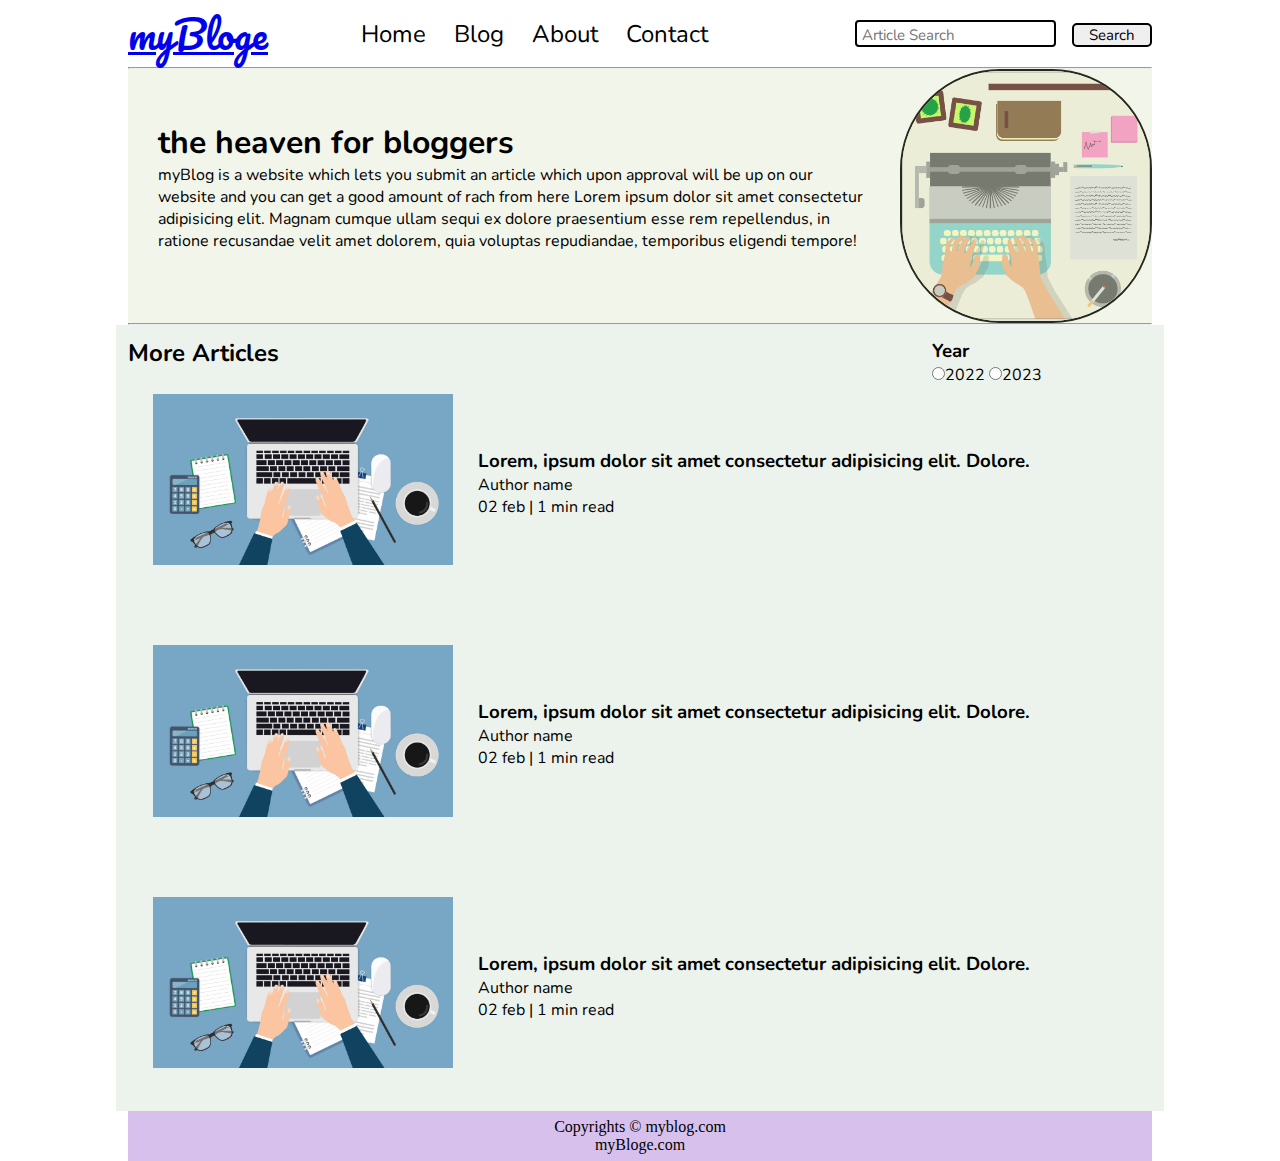
==== index.html @ 3ef9e3e1 "Add files via upload" ====
<!DOCTYPE html>
<html lang="en">
<head>
    <meta charset="UTF-8">
    <meta name="viewport" content="width=device-width, initial-scale=1.0">
    <link rel="stylesheet" href="css/style.css">
    <link rel="stylesheet" href="css/until.css">
    <link rel="stylesheet" href="css/blogpost.css">
    <link rel="stylesheet" href="contact.html">
    <link rel="stylesheet" href="css/mobile.css">
    <title>blog</title>
</head>

<body>
    <nav class="navigation max-width-1 m-auto ">
        <div class="nav-left"> <a href="index.html"><span>myBloge</span></a>
            <ul>
                <li><a href="#">Home</a></li>
                <li><a href="blogpost.html">Blog</a></li>
                <li><a href="about.html">About</a></li>
                <li><a href="contact.html">Contact</a></li>
            </ul>
        </div>
        <div class="nav-right">
            <form action="/search.html" method="get">
            <input class="form-input" type="text" name="query" placeholder="Article Search">
            <button class="button"> Search</button>
        </form>
        </div>
        
    </nav>
    <div class="max-width-1  m-auto"><hr></div>
    <div class="content max-width-1 m-auto">
        <div class="content-left">
            <h1>the heaven for bloggers</h1>
            <p>myBlog is a website which lets you submit an article which upon approval will be up on our website and
                you can get a good amount of rach from here
                Lorem ipsum dolor sit amet consectetur adipisicing elit. Magnam cumque ullam sequi ex dolore praesentium
                esse rem repellendus, in ratione recusandae velit amet dolorem, quia voluptas repudiandae, temporibus
                eligendi tempore!
            </p>
        </div>
        <div class="content-right">
            <img src="pic1.png" alt="pic1">
        </div>

    </div>
    <div class="max-width-1 m-auto">
        <hr>
    </div>
    <div class="home-articles max-width-1 m-auto font2">
        <div class="year-box">
            <div><h3>Year</h3></div>
            
            <input type="radio" name="Year" id="">2022
            <input type="radio" name="Year" id="">2023
        </div>
        <h2>More Articles</h2>
        <div class="home-article">
            <div class="homr-article-img"><img src="pic2.jpg" alt="contents">
            </div>
            <div class="home-article-content font2">
                <a href="#"><h3>Lorem, ipsum dolor sit amet consectetur adipisicing elit. Dolore.
                </h3></a>
                <span>Author name</span>
                <span>02 feb | 1 min read </span>
            </div>
        </div>
    </div>

    <div class="home-articles max-width-1 m-auto font2">
        <div class="home-article">
            <div class="homr-article-img"><img src="pic2.jpg" alt="contents">
            </div>
            <div class="home-article-content font2">
                <a href="#"><h3>Lorem, ipsum dolor sit amet consectetur adipisicing elit. Dolore.
                </h3></a>
                <span>Author name</span>
                <span>02 feb | 1 min read </span>
            </div>
        </div>
    </div>

    <div class="home-articles max-width-1 m-auto font2">
    
        <div class="home-article">
            <div class="homr-article-img"><img src="pic2.jpg" alt="contents">
            </div>
            <div class="home-article-content font2">
                <a href="#"><h3>Lorem, ipsum dolor sit amet consectetur adipisicing elit. Dolore.
                </h3></a>
                <span>Author name</span>
                <span>02 feb | 1 min read </span>
            </div>
        </div>
    </div>
    <div class="footer max-width-1 m-auto">
        <p>Copyrights &copy myblog.com</p><a href="https://www.blogger.com/profile/18317099492144498427">myBloge.com</a>
    </div>

</body>

</html>
---- css/style.css ----
* {
    margin: 0;
    padding: 0;
}

.navigation {
    margin-top: 25px;
    font-family: var(--font1);
    /* height: 80px; */
    /* background-color: red; */
    display: flex;
    justify-content: space-between;
    align-items: center;
    text-decoration: none;
}
.nav-left {
    font-size: 38px;
    display: flex;
    
}

.nav-left ul {
    display: flex;
    align-items: center;
    margin: 0 79px;
    font-size: 24px;
}

.nav-left ul li {
    list-style: none;
    margin: 0 14px;
    font-family: var(--font2);
    /* transition: all 0.3s ease-in-out; */
}

.nav-left ul li a {
    text-decoration: none;
    color: black;
    /* transition: all 0.3s ease-in-out; */
}

.nav-left ul li a:hover {
    color: var(--main-bg-color);
    font-weight: bolder;
}

.nav-right {
    font-size: 10px;
}

.content {
    height: 100%;
    /* background-color: rgb(183, 183, 216); */
    display: flex;

    position: relative;
}

.content::after {
    content: "";
    background-color: rgb(188, 207, 149);
    position: absolute;
    width: 100%;
    height: inherit;
    opacity: 0.20;
    /* border-radius: 10px; */
}

.content-left {
    font-family: var(--font2);
    /* width: 80%; */
    display: flex;
    flex-direction: column;
    justify-content: center;
    padding: 30px;
    margin-bottom: 20px;
    z-index: 1;
}

.content-right {
    /* width: 50%; */
    display: flex;
    align-items: center;
    justify-content: center;
}

.content-right img {
    height: 250px;
    border: 2px solid black;
    border-radius: 100px;
    /* margin-left: 300px; */
}

.home-articles {
    /* height: 455px; */
    padding: 12px;
    margin-top: 30px;
    background-color: rgb(236, 243, 236);
    position: relative;
}
.year-box{
    position: absolute;
    right: 80px;
    top: 13px;
    width: 152px;
    height: 73px;
}

.home-article {
    display: flex;
    margin: 25px;
}

.home-article img {
    width: 300px;
}

.home-article-content {
    align-self: center;
    padding: 25px;
    display: flex;
    flex-direction: column;
}

.home-article-content a {
    text-decoration: none;
    color: black;
}

.footer {
    height: 50px;
    background-color: rgb(215, 192, 236);
    display: flex;
    align-items: center;
    justify-content: center;
    color: black;
    flex-direction: column;
}

.footer a {
    text-decoration: none;
    color: black;

}
---- css/until.css ----
@import url('https://fonts.googleapis.com/css2?family=Pacifico&family=Poppins:ital@1&display=swap');
@import url('https://fonts.googleapis.com/css2?family=Nunito:wght@300&family=Pacifico&family=Poppins:ital@1&display=swap');

:root {
    --main-bg-color: purple;
    --font1: 'Pacifico', cursive;
    --font2: 'Nunito', sans-serif;
}

.font1 {
    font-family: var(--font1);
}

.font2 {
    font-family: var(--font2);
}

.max-width-1 {
    max-width: 80vw;
}

.max-width-2 {
    max-width: 60vw;
}

.m-auto {
    margin: auto;
}
.my-2{
    margin-bottom: 12px;
}
.button {
    padding: 0px 15px;
    border: 2px solid black;
    border-radius: 5px;
    font-family: var(--font2);
    font-size: 15px;
    /* background-color: aqua; */
    cursor: pointer;
    transition: all 0.3s ease-in-out;
}

.button:hover {
    color: white;
    background: var(--main-bg-color)
}

.form-input {
    padding: 0px 5px;
    padding-top: 3px;
    font-size: 15px;
    /* padding-top: 3px; */
    border: 2px solid black;
    border-radius: 4px;
    margin: 0 13px;
    font-family: var(--font2);
}
.form-box input, textarea{
    width: 52vw;
    padding: 10px 6px;
    margin: 7px 0;
    font: size 19px;
    font-family: var(--font2);
    border: 2px solid rgb(170, 103, 78);
    border-radius: 6px;
}
---- css/blogpost.css ----
.post-img{
    height: 404px;
    overflow: hidden;   
}
.post-img img{
    width: 100%;
}
.block-post-content{
    background-color:rgb(221, 232, 221) ;
    padding: 50px;
}
.block-post-content h1{
    text-align: center;
}
.block-post-content p {
    font-size: 20px;
}
.footer1{
    width: 100%;
    background-color: blueviolet;
    text-align: center;
    height: 60px;
    text-decoration: none;
    color: white;
}
.footer1 a {
    text-decoration: none;
    color: white;
}
.row{
    display: flex;
}
.more-post{
    flex-direction: column;
}
.more-post h2{
    text-align: center;
}
---- css/mobile.css ----
@media screen and (max-width:1200px){
    .navigation{
        flex-direction: column;
        margin-bottom: 10px;
    }
    .nav-left{
        flex-direction: column;
        text-align: center;
    }
    .content-right{
        display: none;
    }
    .home-article{
        flex-direction: column;
    }
    .home-article-img{
        text-align: center;
    }
    .year-box{
        top:0;
        left: 60vw;
        font-size: 11px;
        display: flex;
    }
    .year-box div{
        padding:0 3px;
        margin: 0px;
    }
    .home-article img {
        width: 70vw;
    }
    .form-input{
        width: 50%;
    }
    .form-box input,textarea{
        width: 66vw;
    }
    .row{
        flex-direction: column;
    }
    .social{
        padding: 0;
        margin: 0;
    }


}
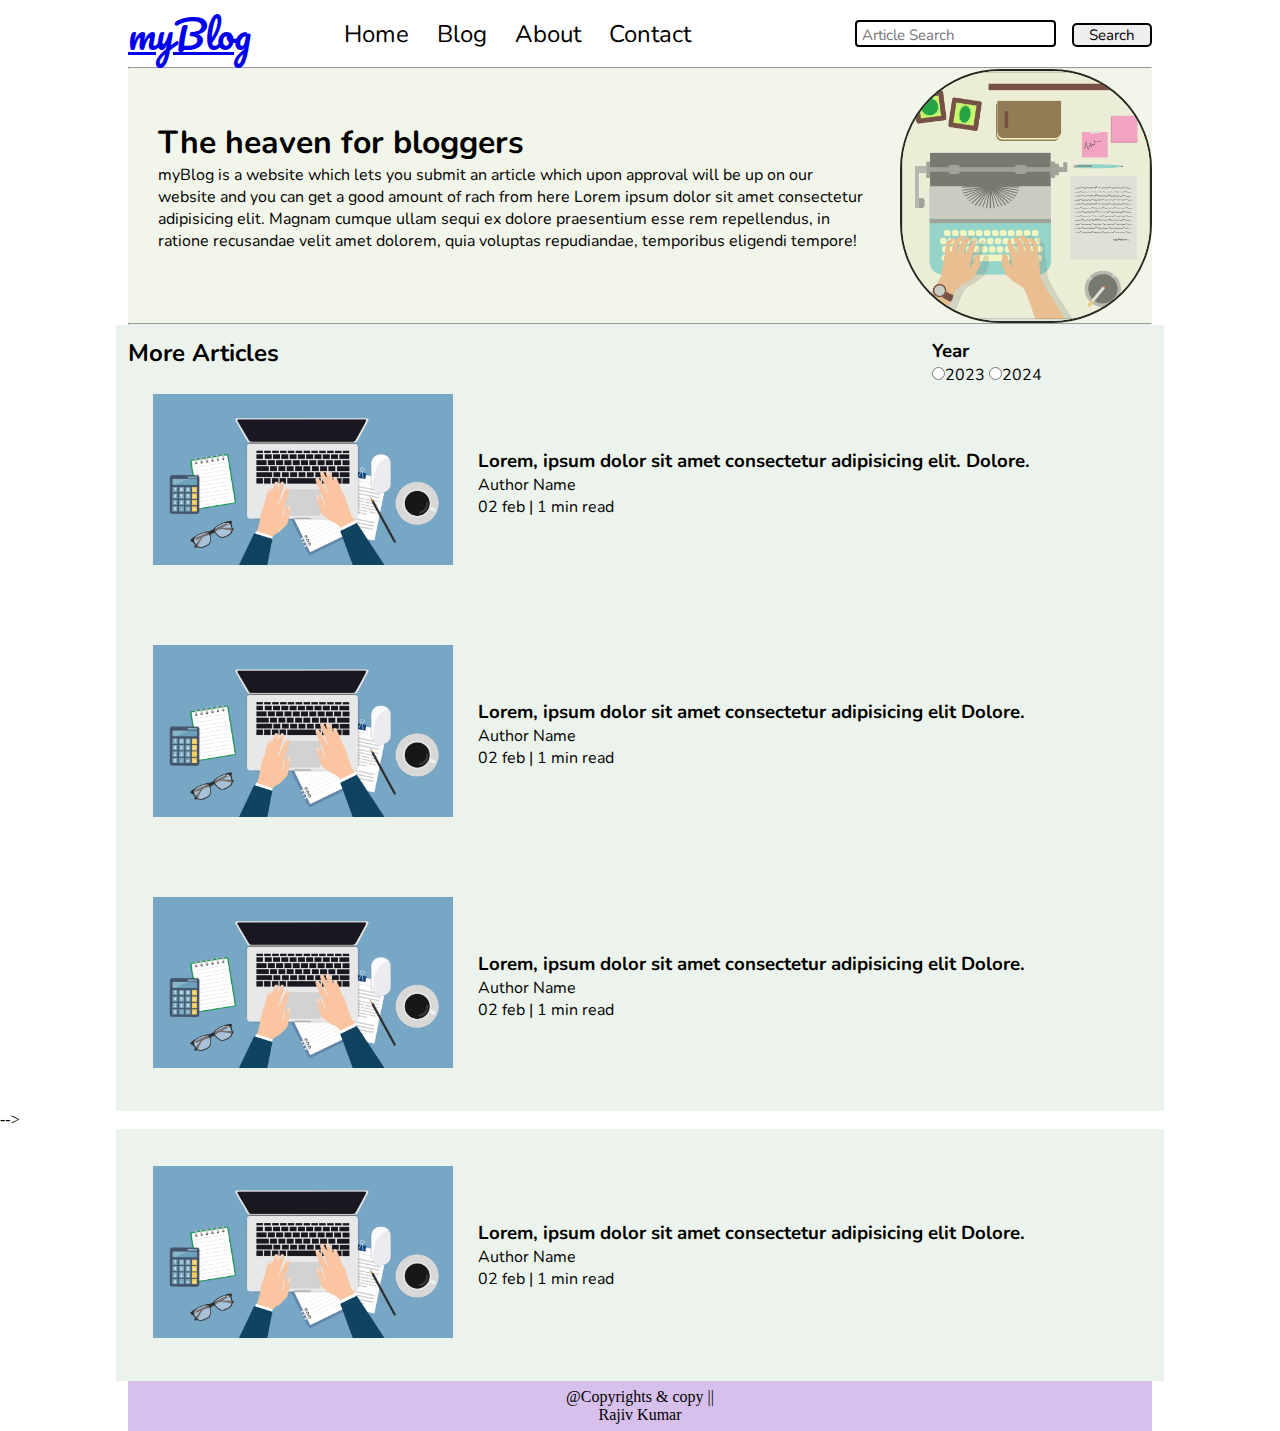
==== commit 87ea5fb9: "Merge 5682ea2d744ba7a29b4caa45801bdf8d1e008863 into 077bc0cc221ddc80d89e193712edf2bc9231e9b3" ====
--- a/index.html
+++ b/index.html
@@ -13,7 +13,7 @@
 
 <body>
     <nav class="navigation max-width-1 m-auto ">
-        <div class="nav-left"> <a href="index.html"><span>myBloge</span></a>
+        <div class="nav-left"> <a href="index.html"><span>myBlog</span></a>
             <ul>
                 <li><a href="#">Home</a></li>
                 <li><a href="blogpost.html">Blog</a></li>
@@ -32,7 +32,7 @@
     <div class="max-width-1  m-auto"><hr></div>
     <div class="content max-width-1 m-auto">
         <div class="content-left">
-            <h1>the heaven for bloggers</h1>
+            <h1>The heaven for bloggers</h1>
             <p>myBlog is a website which lets you submit an article which upon approval will be up on our website and
                 you can get a good amount of rach from here
                 Lorem ipsum dolor sit amet consectetur adipisicing elit. Magnam cumque ullam sequi ex dolore praesentium
@@ -52,8 +52,8 @@
         <div class="year-box">
             <div><h3>Year</h3></div>
             
-            <input type="radio" name="Year" id="">2022
             <input type="radio" name="Year" id="">2023
+            <input type="radio" name="Year" id="">2024
         </div>
         <h2>More Articles</h2>
         <div class="home-article">
@@ -62,7 +62,7 @@
             <div class="home-article-content font2">
                 <a href="#"><h3>Lorem, ipsum dolor sit amet consectetur adipisicing elit. Dolore.
                 </h3></a>
-                <span>Author name</span>
+                <span>Author Name</span>
                 <span>02 feb | 1 min read </span>
             </div>
         </div>
@@ -73,9 +73,9 @@
             <div class="homr-article-img"><img src="pic2.jpg" alt="contents">
             </div>
             <div class="home-article-content font2">
-                <a href="#"><h3>Lorem, ipsum dolor sit amet consectetur adipisicing elit. Dolore.
+                <a href="#"><h3>Lorem, ipsum dolor sit amet consectetur adipisicing elit Dolore.
                 </h3></a>
-                <span>Author name</span>
+                <span>Author Name</span>
                 <span>02 feb | 1 min read </span>
             </div>
         </div>
@@ -87,17 +87,31 @@
             <div class="homr-article-img"><img src="pic2.jpg" alt="contents">
             </div>
             <div class="home-article-content font2">
-                <a href="#"><h3>Lorem, ipsum dolor sit amet consectetur adipisicing elit. Dolore.
+                <a href="#"><h3>Lorem, ipsum dolor sit amet consectetur adipisicing elit Dolore.
                 </h3></a>
-                <span>Author name</span>
+                <span>Author Name</span>
                 <span>02 feb | 1 min read </span>
             </div>
         </div>
     </div>
+<!-- <-- This is added my aman --> -->
+        <div class="home-articles max-width-1 m-auto font2">
+        <div class="home-article">
+            <div class="homr-article-img"><img src="pic2.jpg" alt="contents">
+            </div>
+            <div class="home-article-content font2">
+                <a href="#"><h3>Lorem, ipsum dolor sit amet consectetur adipisicing elit Dolore.
+                </h3></a>
+                <span>Author Name</span>
+                <span>02 feb | 1 min read </span>
+            </div>
+        </div>
+    </div>
+    
     <div class="footer max-width-1 m-auto">
-        <p>Copyrights &copy myblog.com</p><a href="https://www.blogger.com/profile/18317099492144498427">myBloge.com</a>
+        <p>@Copyrights & copy ||</p><a href="">Rajiv Kumar</a>
     </div>
 
 </body>
 
-</html>+</html>
